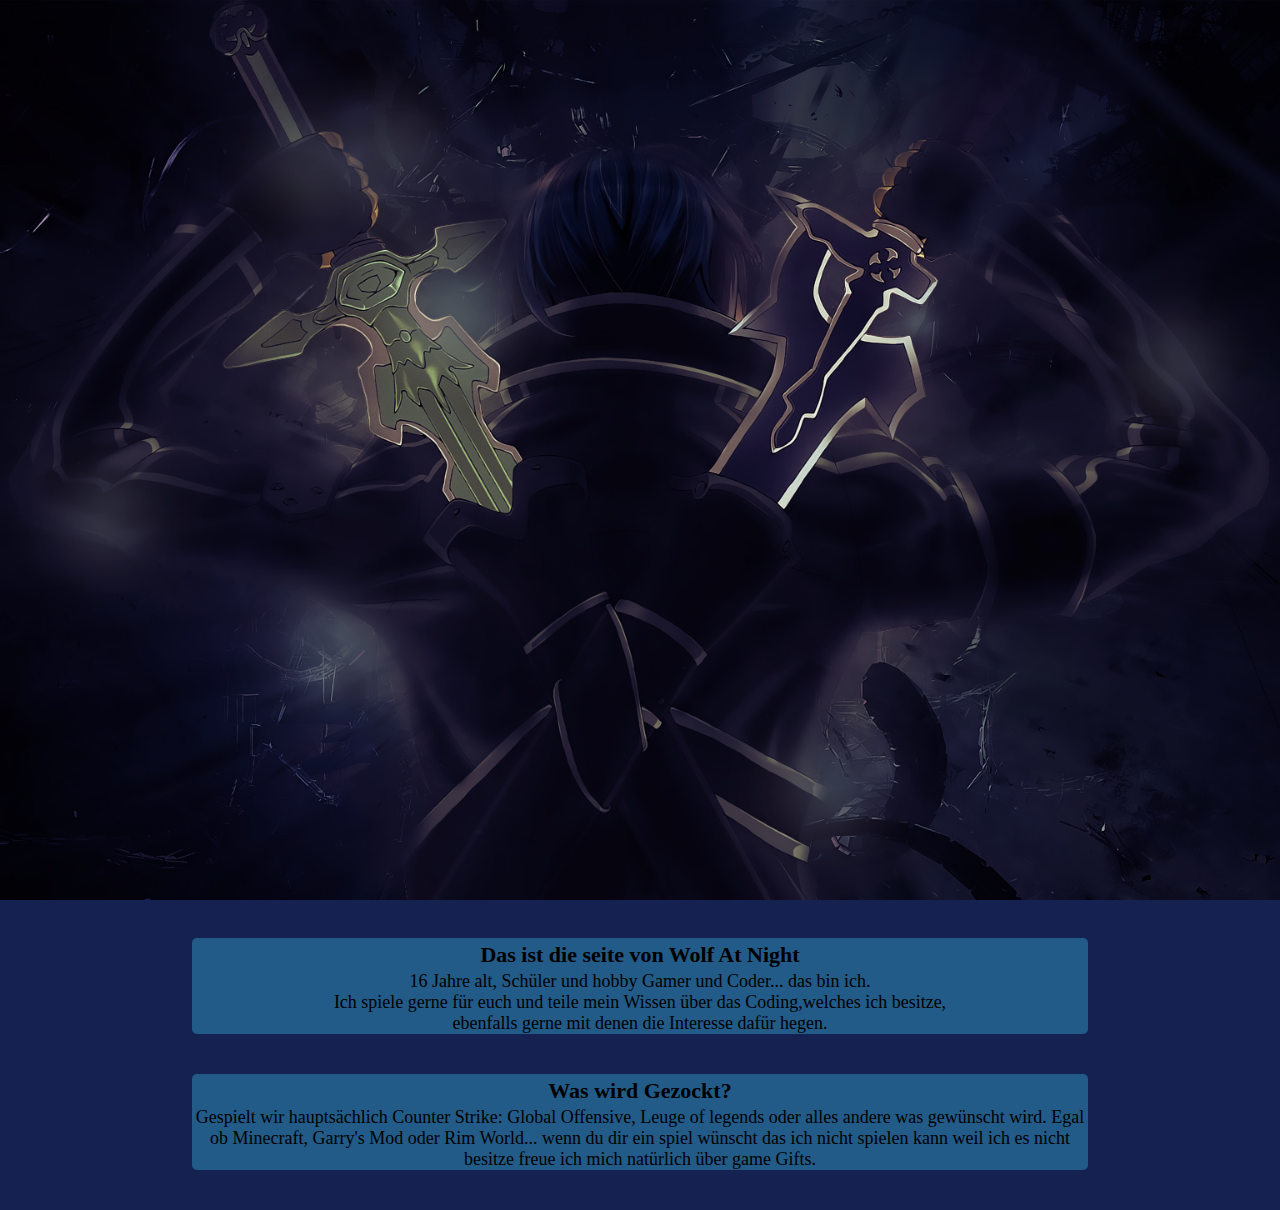
==== Page/index.html @ c1004a66 "Changing to Folder" ====
<html>
    <title>Wolf At Night</title>
<link href="style.css" rel="stylesheet">
<body>
  <header class="entrypage" link=$blue vlink=$blue>
      <div class="lp">
    
      </div>

  </header>
    <p><hl>Das ist die seite von Wolf At Night</hl><br>
    16 Jahre alt, Sch&uuml;ler und hobby Gamer und Coder... das bin ich.<br>
    Ich spiele gerne f&uuml;r euch und teile mein Wissen &uuml;ber das Coding,welches ich besitze,<br>
    ebenfalls gerne mit denen die Interesse daf&uuml;r hegen.</p>



    <p><hl>Was wird Gezockt?</hl><br>
    Gespielt wir haupts&auml;chlich Counter Strike: Global Offensive, Leuge of legends
    oder alles andere was gew&uuml;nscht wird. Egal ob Minecraft, Garry's Mod oder Rim World...
    wenn du dir ein spiel w&uuml;nscht das ich nicht spielen kann weil ich es nicht besitze freue ich mich nat&uuml;rlich &uuml;ber game Gifts.</p>

    </body>
</html>
---- Page/style.css ----
div.lp {
    display: flex;
    flex-direction: column;
    justify-content: center;
    align-items: center;
    height: 100vh;
    text-align: center;
    background-image: url(SAO.jpg);
    background-size: cover;
    background-position: center;
    margin-bottom: 3%;
}

.link {
    text-decoration: none;
    margin-top: 18%;
    font-size: 25;
    color: #0C2BFF;
}

h1, h3.flash {
    color: #0C2BFF;
}

h1 {
    font-size: 50;
}

h3 {
    font-size: 25;
}

body h1 {
    margin-top: 100px;
}

body {
    background-color: #152251;
    margin: 0;
    padding: 0;
}

hl {
    font-size: 22;
    line-height: 1.5;
    font-weight: 600;
}

p {
    width: 70%;
    margin: 0 auto 20px;
    font-size: 18px;
    background: #225B88;
    border-radius: 5px;
    text-align: center;
    margin-bottom: 40px;
}
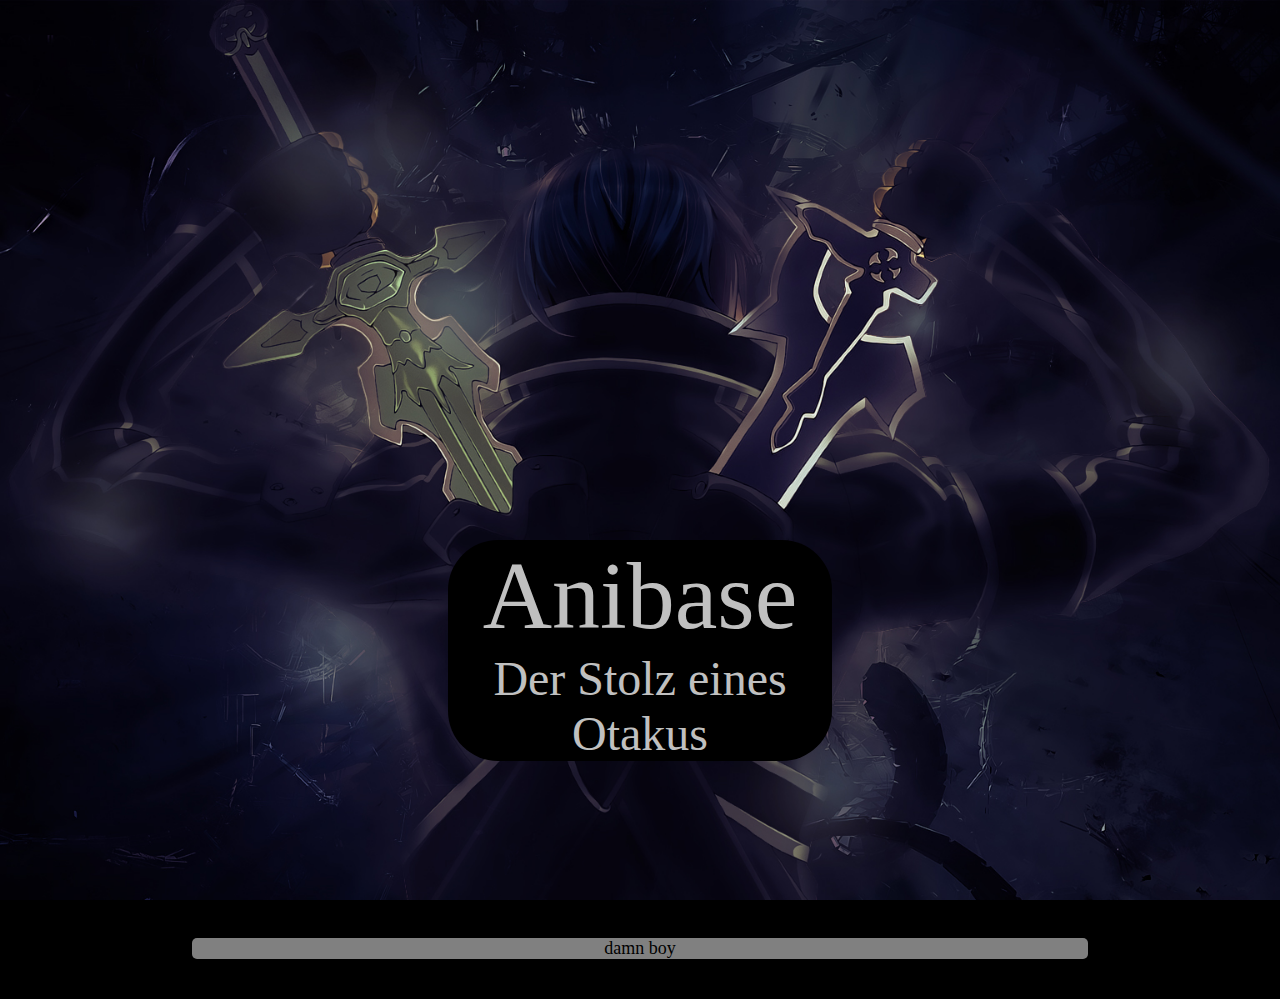
==== commit 660ce16e: "writing over the picture" ====
--- a/Page/index.html
+++ b/Page/index.html
@@ -4,21 +4,20 @@
 <body>
   <header class="entrypage" link=$blue vlink=$blue>
       <div class="lp">
-    
+            <p class="lptext">
+                Anibase<br>
+                <abc>Der Stolz eines Otakus</abc>
+            </p>
+            <p class="lptext2">
+
+            </p>
       </div>
 
   </header>
-    <p><hl>Das ist die seite von Wolf At Night</hl><br>
-    16 Jahre alt, Sch&uuml;ler und hobby Gamer und Coder... das bin ich.<br>
-    Ich spiele gerne f&uuml;r euch und teile mein Wissen &uuml;ber das Coding,welches ich besitze,<br>
-    ebenfalls gerne mit denen die Interesse daf&uuml;r hegen.</p>
 
-
-
-    <p><hl>Was wird Gezockt?</hl><br>
-    Gespielt wir haupts&auml;chlich Counter Strike: Global Offensive, Leuge of legends
-    oder alles andere was gew&uuml;nscht wird. Egal ob Minecraft, Garry's Mod oder Rim World...
-    wenn du dir ein spiel w&uuml;nscht das ich nicht spielen kann weil ich es nicht besitze freue ich mich nat&uuml;rlich &uuml;ber game Gifts.</p>
+        <p>
+            damn boy
+        </p>
 
     </body>
 </html>
--- a/Page/style.css
+++ b/Page/style.css
@@ -9,48 +9,36 @@
     background-size: cover;
     background-position: center;
     margin-bottom: 3%;
+    z-index: 2;
 }
 
-.link {
-    text-decoration: none;
-    margin-top: 18%;
-    font-size: 25;
-    color: #0C2BFF;
+p.lptext {
+    position: absolute;
+    top: 60%;
+    border-radius: 50px;
+    background-color: black;
+    align-content: center;
+    z-index: 1;
+    font-size: 600%;
+    width: 384px;
+    color: silver;
 }
 
-h1, h3.flash {
-    color: #0C2BFF;
-}
-
-h1 {
-    font-size: 50;
-}
-
-h3 {
-    font-size: 25;
-}
-
-body h1 {
-    margin-top: 100px;
+abc {
+    font-size: 50%;
 }
 
 body {
-    background-color: #152251;
+    background-color: black;
     margin: 0;
     padding: 0;
-}
-
-hl {
-    font-size: 22;
-    line-height: 1.5;
-    font-weight: 600;
 }
 
 p {
     width: 70%;
     margin: 0 auto 20px;
     font-size: 18px;
-    background: #225B88;
+    background: grey;
     border-radius: 5px;
     text-align: center;
     margin-bottom: 40px;
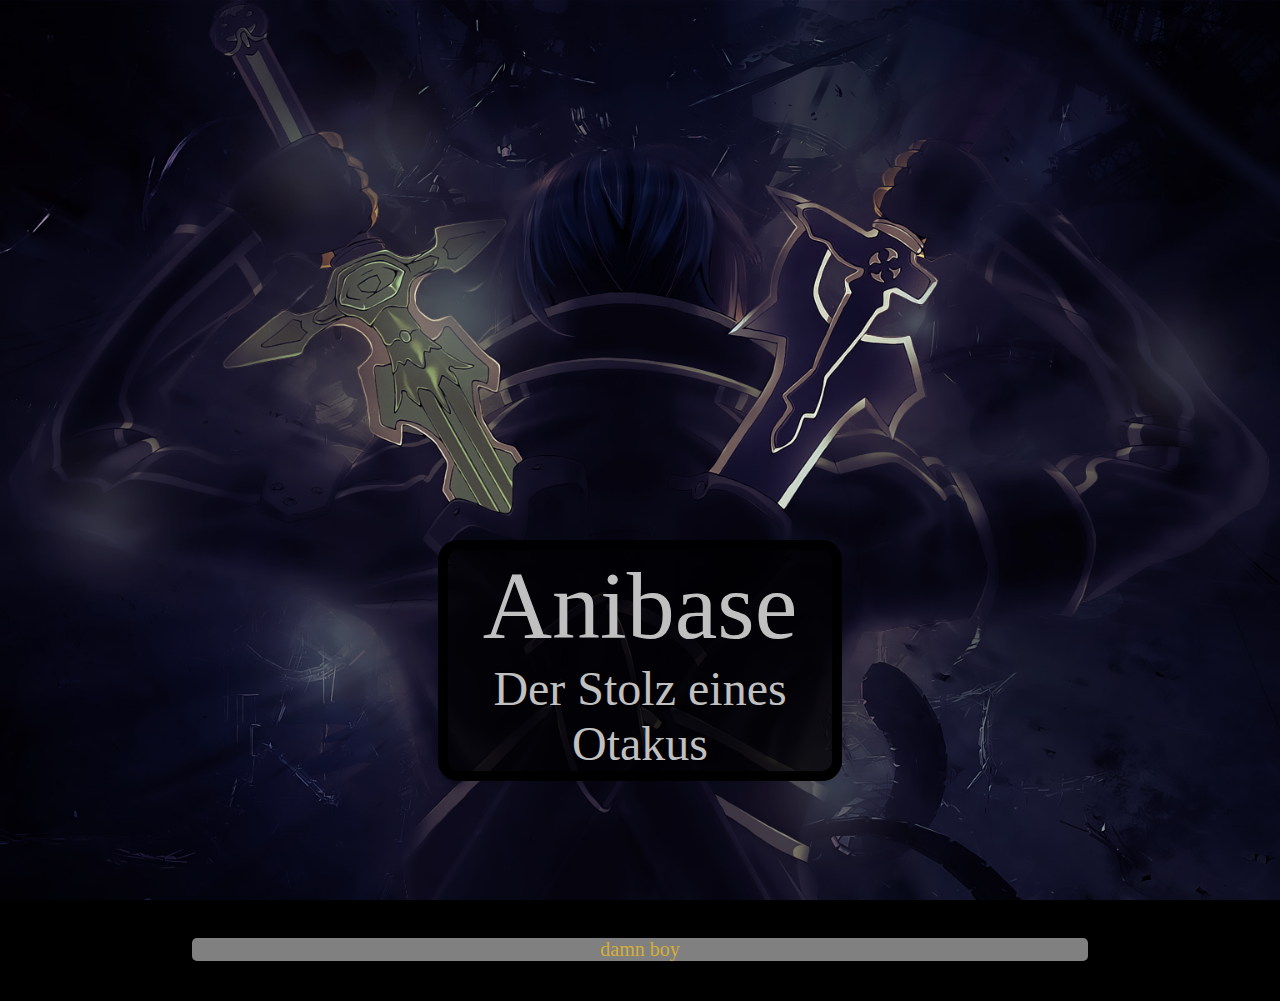
==== commit 67c9d519: "easy going" ====
--- a/Page/index.html
+++ b/Page/index.html
@@ -3,14 +3,12 @@
 <link href="style.css" rel="stylesheet">
 <body>
   <header class="entrypage" link=$blue vlink=$blue>
+
       <div class="lp">
-            <p class="lptext">
-                Anibase<br>
-                <abc>Der Stolz eines Otakus</abc>
-            </p>
-            <p class="lptext2">
-
-            </p>
+            <e class="lptext">
+                <lol class="opacity100">Anibase<br></lol>
+                <lol class="opacity100"><abc>Der Stolz eines Otakus</abc></lol>
+            </e>
       </div>
 
   </header>
--- a/Page/style.css
+++ b/Page/style.css
@@ -9,19 +9,20 @@
     background-size: cover;
     background-position: center;
     margin-bottom: 3%;
-    z-index: 2;
+    z-index: 3;
 }
 
-p.lptext {
+e.lptext {
     position: absolute;
     top: 60%;
-    border-radius: 50px;
-    background-color: black;
+    border-radius: 20px;
     align-content: center;
     z-index: 1;
     font-size: 600%;
     width: 384px;
     color: silver;
+    border: solid black 10px;
+    background-color: rgba(0, 0, 0, 0.7);
 }
 
 abc {
@@ -37,9 +38,10 @@
 p {
     width: 70%;
     margin: 0 auto 20px;
-    font-size: 18px;
+    font-size: 20px;
     background: grey;
     border-radius: 5px;
     text-align: center;
     margin-bottom: 40px;
+    color: #d4af37;
 }
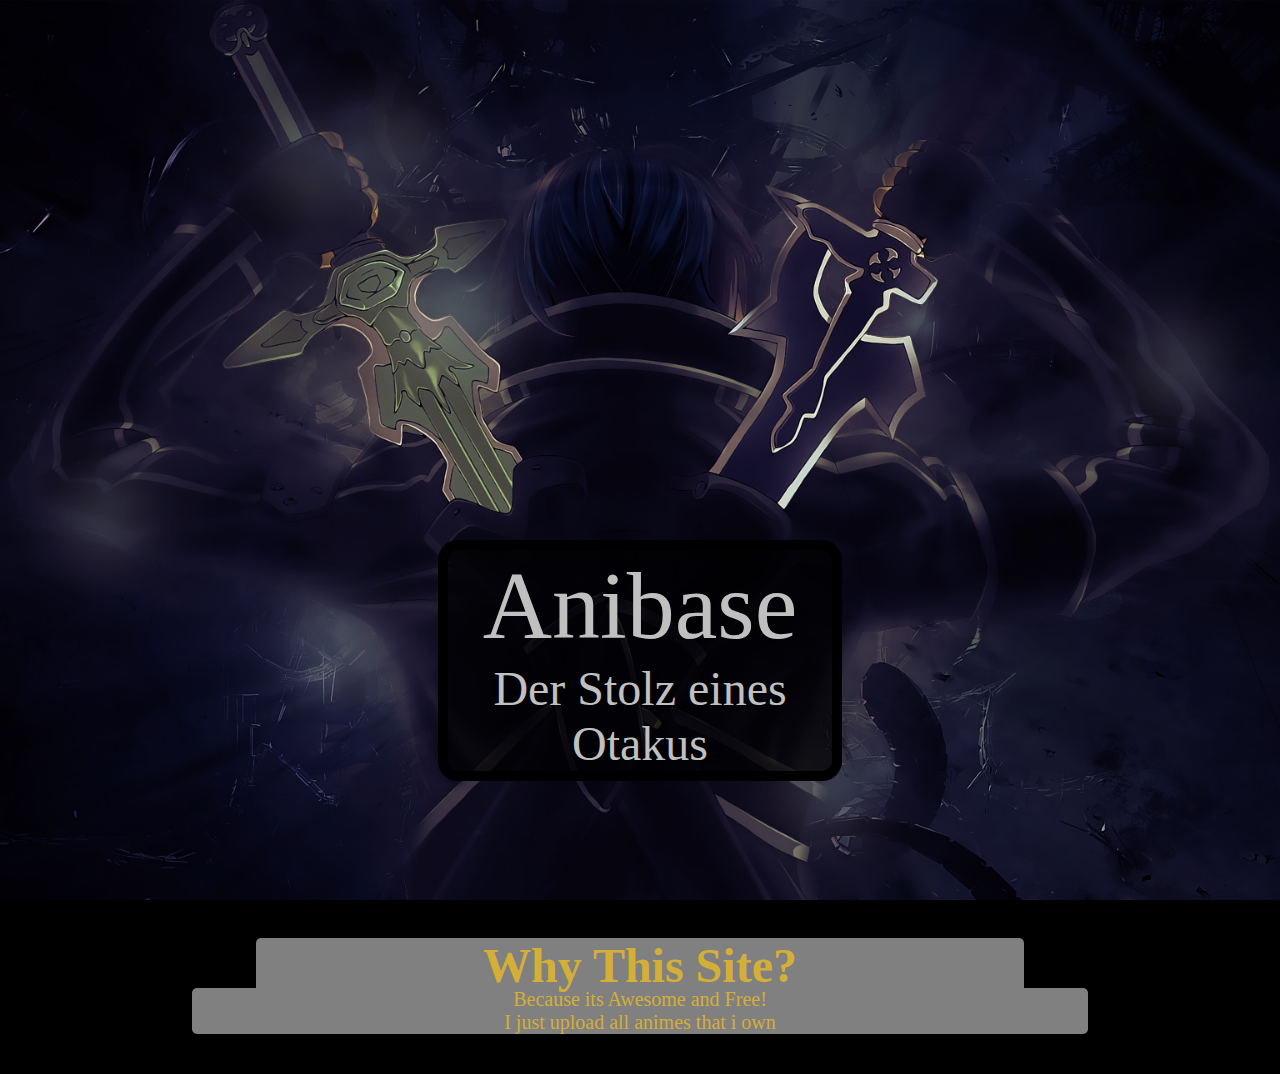
==== commit 55a5c96f: "fixing paragraphs" ====
--- a/Page/index.html
+++ b/Page/index.html
@@ -6,15 +6,19 @@
 
       <div class="lp">
             <e class="lptext">
-                <lol class="opacity100">Anibase<br></lol>
-                <lol class="opacity100"><abc>Der Stolz eines Otakus</abc></lol>
+                <lol>Anibase<br></lol>
+                <lol><abc>Der Stolz eines Otakus</abc></lol>
             </e>
       </div>
 
   </header>
 
+        <h1>
+            Why This Site?
+        </h1>
         <p>
-            damn boy
+            Because its Awesome and Free!<br>
+            I just upload all animes that i own
         </p>
 
     </body>
--- a/Page/style.css
+++ b/Page/style.css
@@ -35,6 +35,38 @@
     padding: 0;
 }
 
+h1 {
+    font-size: 300%;
+    color: #d4af37;
+    background: gray;
+    border-radius: 5px;
+    text-align: center;
+    margin-bottom: -5px;
+    width: 60%;
+    margin-left: 20%;
+}
+
+h2 {
+    font-size: 250%;
+    color: #d4af37;
+    background: grey;
+    border-radius: 5px;
+    text-align: center;
+    margin-bottom: 10px;
+    width: 60%;
+    margin-left: 20%;
+}
+
+h3 {
+    font-size: 200%;
+    background: grey;
+    border-radius: 5px;
+    text-align: center;
+    margin-bottom: 10px;
+    width: 60%;
+    margin-left: 20%;
+}
+
 p {
     width: 70%;
     margin: 0 auto 20px;
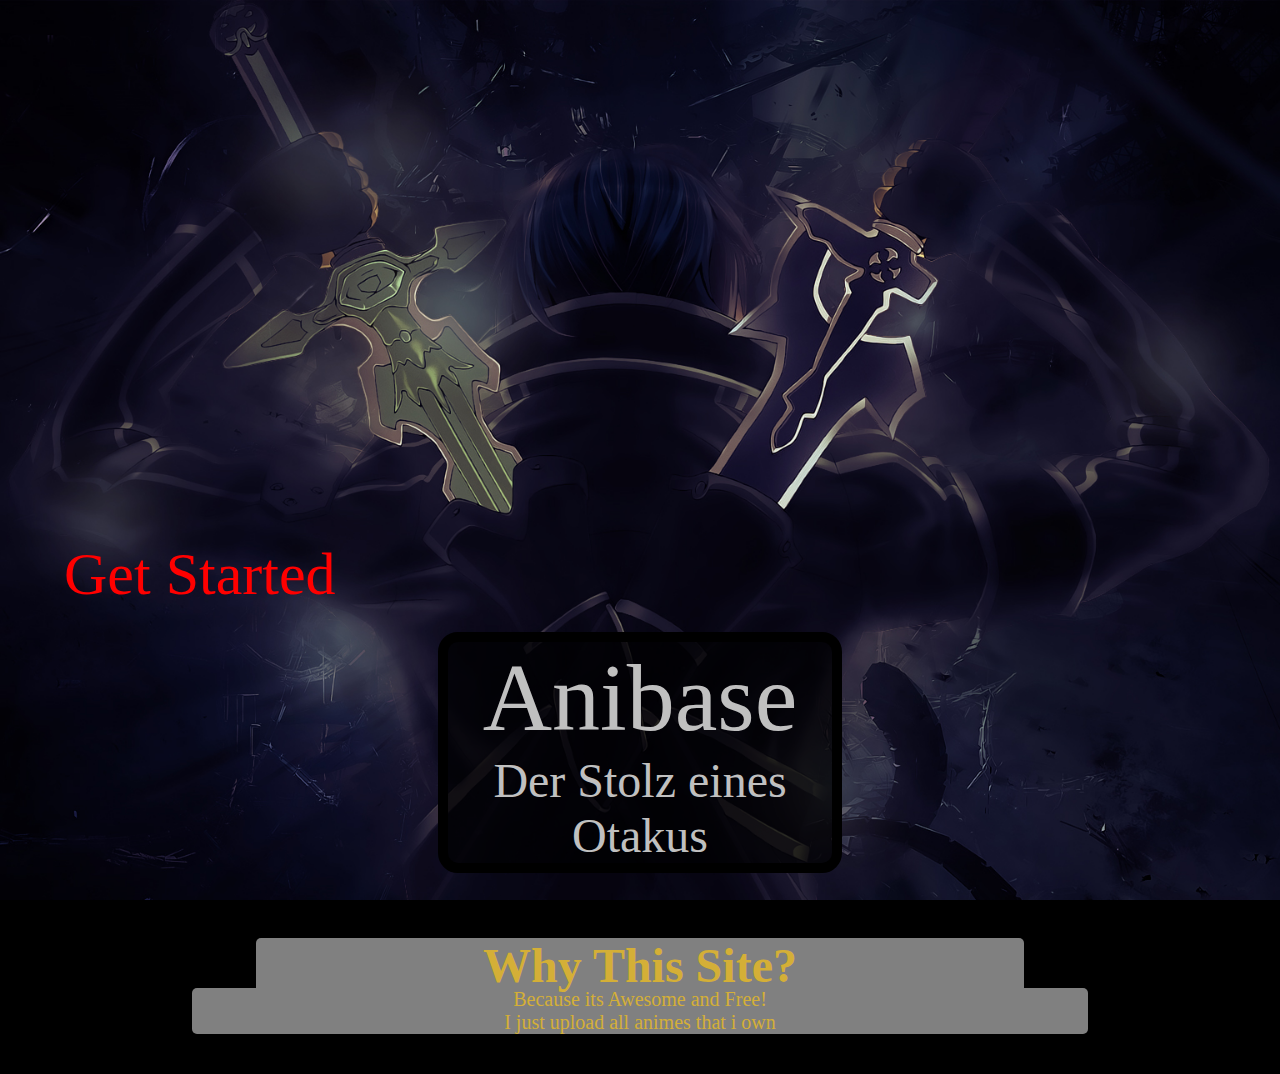
==== commit ed1738d7: "getting started button" ====
--- a/Page/index.html
+++ b/Page/index.html
@@ -4,6 +4,11 @@
 <body>
   <header class="entrypage" link=$blue vlink=$blue>
 
+      <div class="getstarted">
+          <e class="getstarted">
+            Get Started
+          </e>
+      </div>
       <div class="lp">
             <e class="lptext">
                 <lol>Anibase<br></lol>
--- a/Page/style.css
+++ b/Page/style.css
@@ -12,9 +12,20 @@
     z-index: 3;
 }
 
+div.getstarted {
+    position: absolute;
+    margin-top: 60vh;
+    margin-left: 5%;
+    z-index: 10;
+    color: red;
+    font-size: 60px;
+    border-radius: 5px;
+    border-color: black;
+}
+
 e.lptext {
     position: absolute;
-    top: 60%;
+    bottom: 3%;
     border-radius: 20px;
     align-content: center;
     z-index: 1;
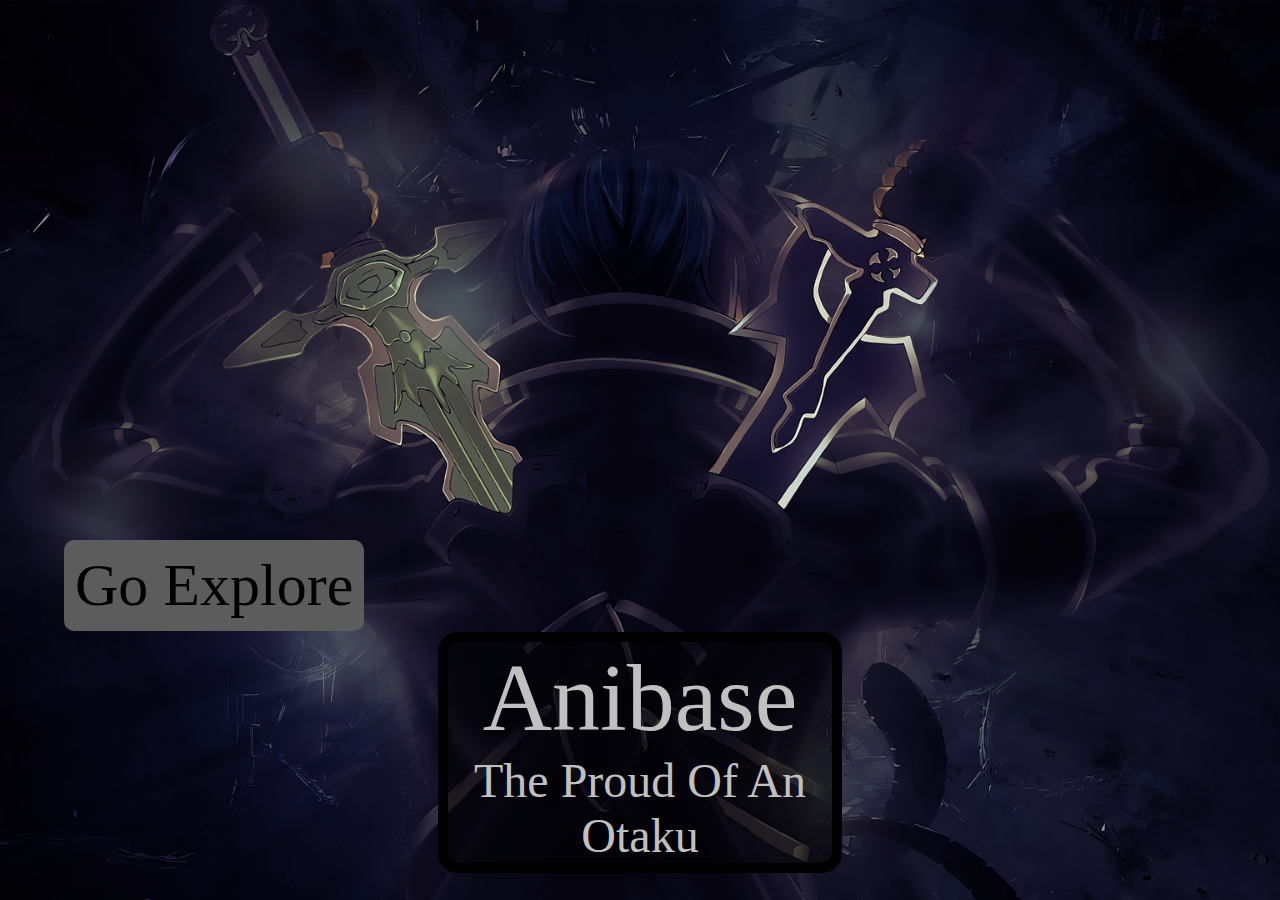
==== commit 1440b2d9: "Starting to build the explorer" ====
--- a/Page/index.html
+++ b/Page/index.html
@@ -4,27 +4,16 @@
 <body>
   <header class="entrypage" link=$blue vlink=$blue>
 
-      <div class="getstarted">
-          <e class="getstarted">
-            Get Started
-          </e>
-      </div>
+        <a href="../Explorer/explorer.html" class="getstarted">
+            Go Explore
+        </a>
       <div class="lp">
             <e class="lptext">
                 <lol>Anibase<br></lol>
-                <lol><abc>Der Stolz eines Otakus</abc></lol>
+                <lol><abc>The Proud Of An Otaku</abc></lol>
             </e>
       </div>
 
   </header>
-
-        <h1>
-            Why This Site?
-        </h1>
-        <p>
-            Because its Awesome and Free!<br>
-            I just upload all animes that i own
-        </p>
-
     </body>
 </html>
--- a/Page/style.css
+++ b/Page/style.css
@@ -8,19 +8,26 @@
     background-image: url(SAO.jpg);
     background-size: cover;
     background-position: center;
-    margin-bottom: 3%;
     z-index: 3;
 }
 
-div.getstarted {
+a.getstarted {
     position: absolute;
     margin-top: 60vh;
     margin-left: 5%;
     z-index: 10;
-    color: red;
+    color: black;
     font-size: 60px;
-    border-radius: 5px;
-    border-color: black;
+    border-radius: 10px;
+    border: solid #5c5c5c 5px;
+    background-color: #5c5c5c;
+    padding: 6px;
+    text-decoration: none;
+}
+
+a.getstarted:hover {
+    color: black;
+    border: solid #323232 5px;
 }
 
 e.lptext {
@@ -33,7 +40,7 @@
     width: 384px;
     color: silver;
     border: solid black 10px;
-    background-color: rgba(0, 0, 0, 0.7);
+    background-color: rgba(0, 0, 0, 0.5);
 }
 
 abc {
